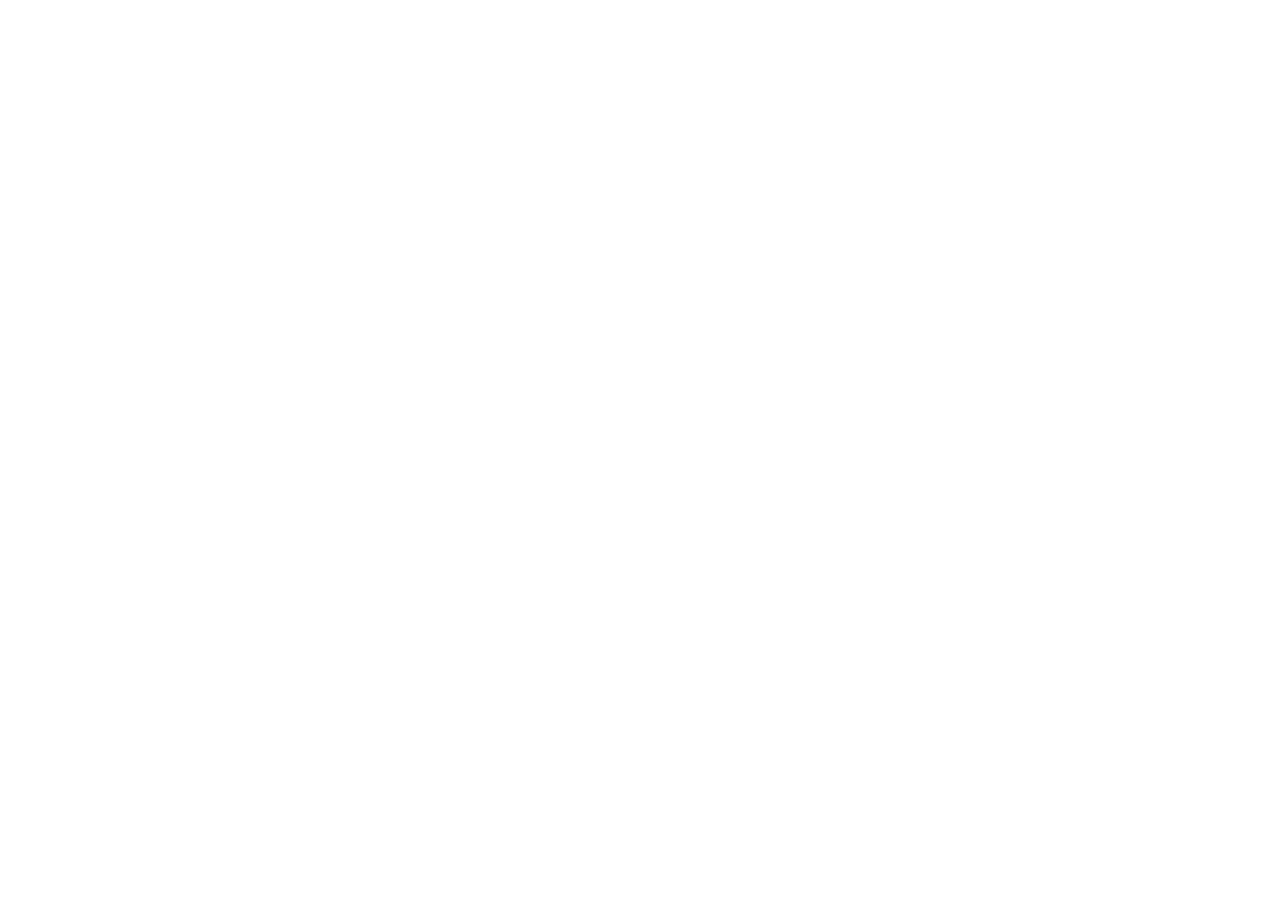
==== index.html @ 16654eaf "Initial commit" ====
<!DOCTYPE html>
<html lang="cs">
<head>
    <meta charset="UTF-8">
    <meta http-equiv="X-UA-Compatible" content="IE=edge">
    <meta name="viewport" content="width=device-width, initial-scale=1.0">
    <title>Úvodní stránka</title>
</head>
<body>
    
</body>
</html>
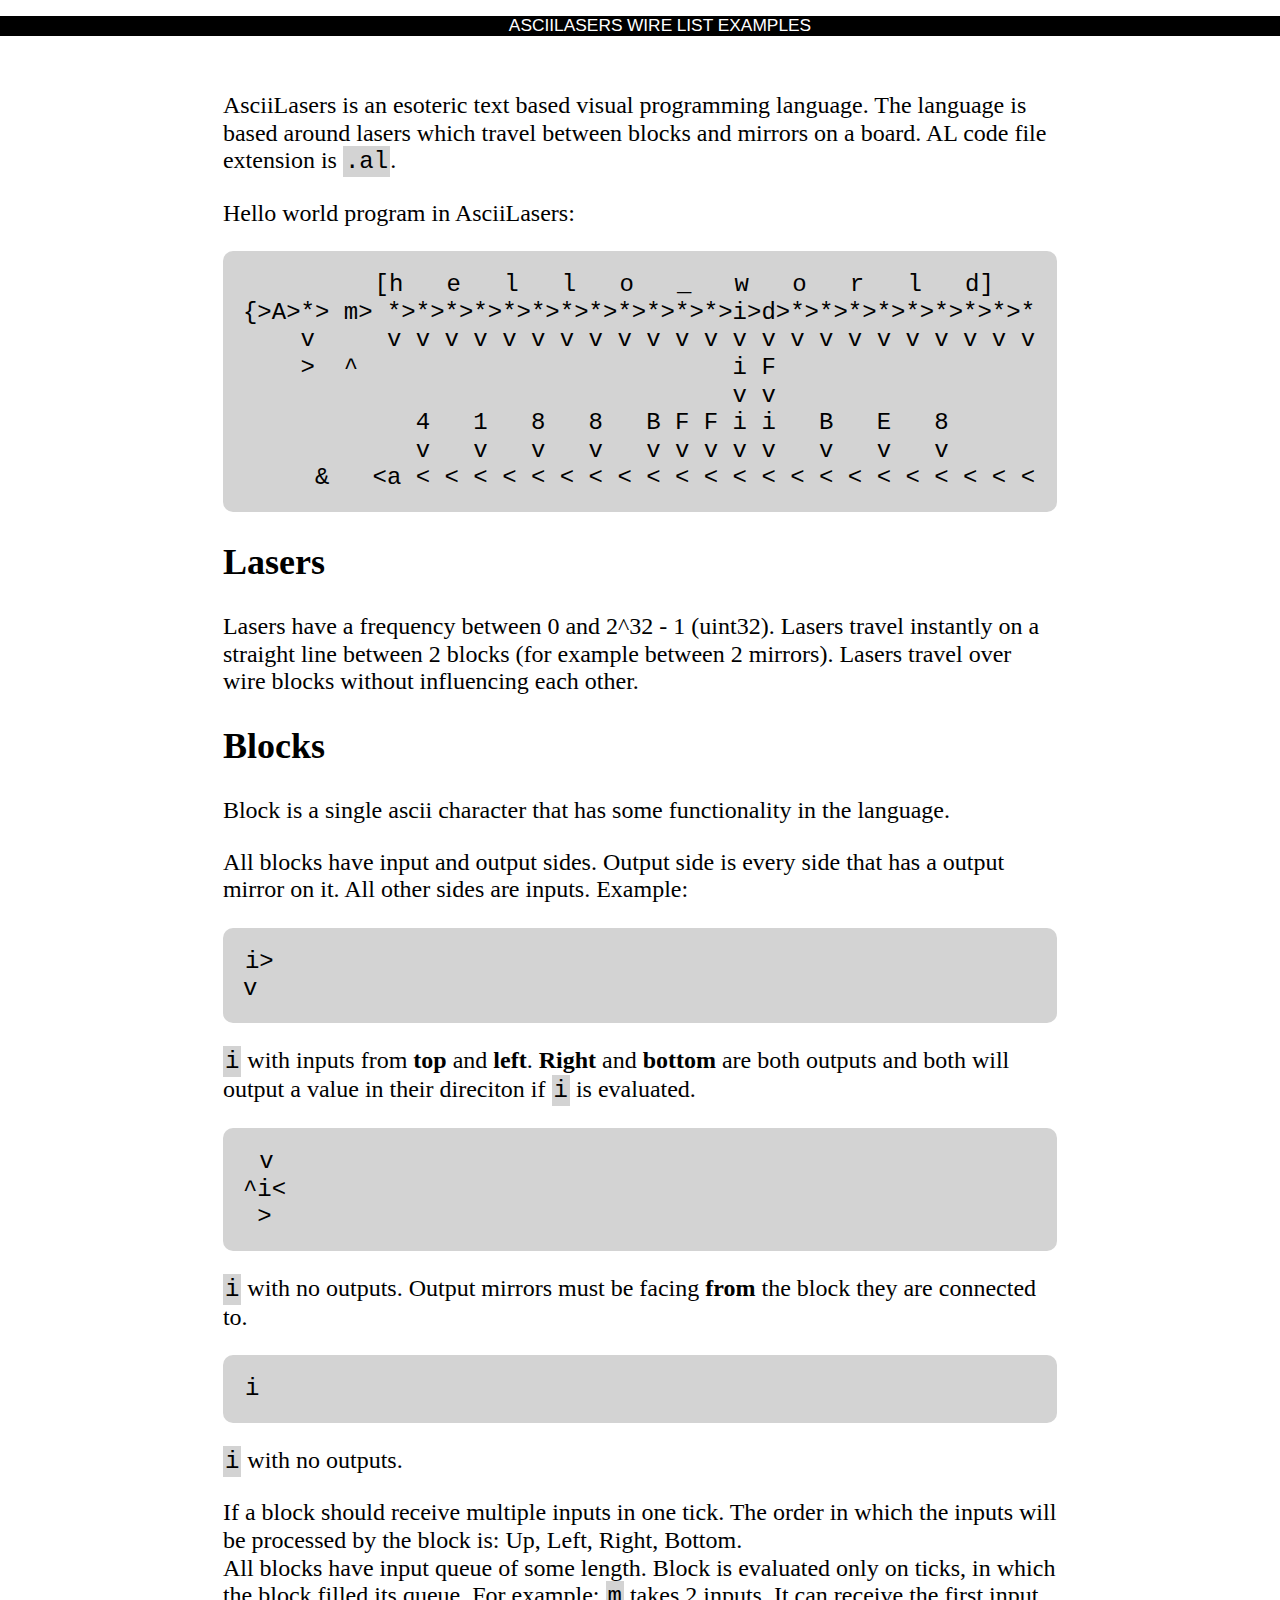
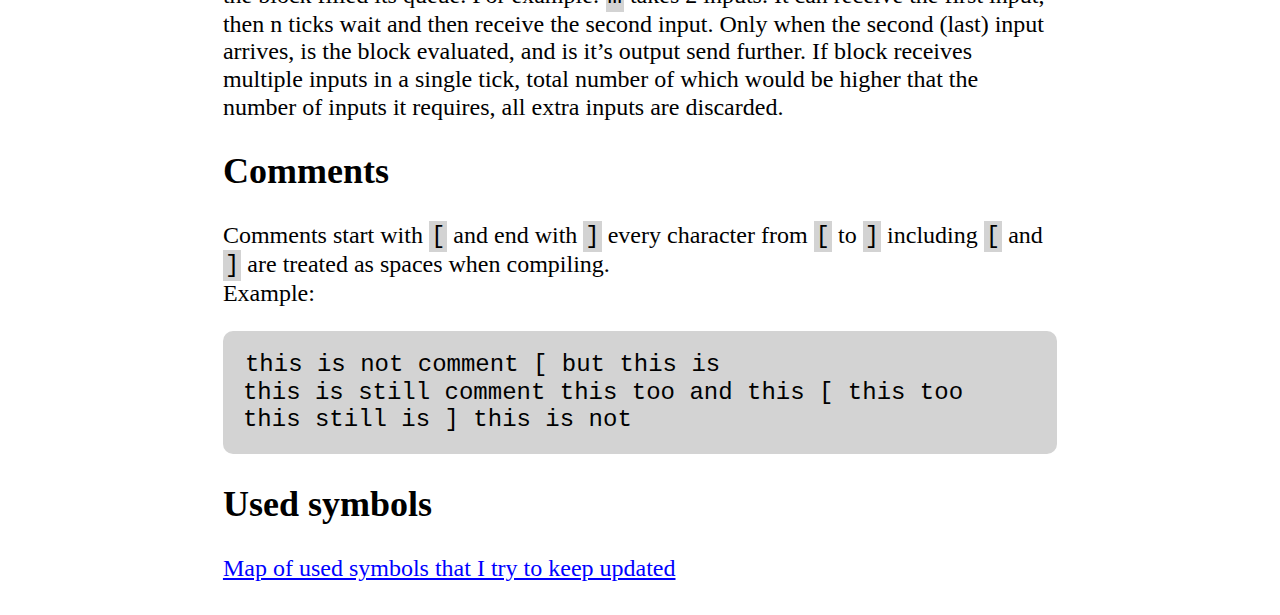
==== commit 3126ab21: "content styling" ====
--- a/index.html
+++ b/index.html
@@ -1,12 +1,87 @@
 <!DOCTYPE html>
-<html lang="cs">
+<html lang="en">
 <head>
-    <meta charset="UTF-8">
-    <meta http-equiv="X-UA-Compatible" content="IE=edge">
-    <meta name="viewport" content="width=device-width, initial-scale=1.0">
-    <title>Úvodní stránka</title>
+	<meta charset="UTF-8">
+	<title>index</title>
+	<link rel="stylesheet" href="style.css">
+	<link rel="stylesheet" href="normalize.css">
 </head>
 <body>
-    
+	<header>
+		<nav>
+			<ul>
+				<li class="homepage"><a href="index.html">ASCIILASERS</a></li>
+				<li><a href="wire.html">WIRE</a></li>
+				<li><a href="list.html">LIST</a></li>
+				<li><a href="examples.html">EXAMPLES</a></li>
+			</ul>
+		</nav>
+	</header>
+	<div class="content">
+		</div>
+<!--<div class="main-header">
+  <h1 class="main-header">{>ASCIILASERS>}</h1>
+</div>-->
+<div class="content">
+
+<p>AsciiLasers is an esoteric text based visual programming language.
+The language is based around lasers which travel between blocks and
+mirrors on a board. AL code file extension is <code>.al</code>.</p>
+<p>Hello world program in AsciiLasers:</p>
+<pre><code>         [h   e   l   l   o   _   w   o   r   l   d]
+{&gt;A&gt;*&gt; m&gt; *&gt;*&gt;*&gt;*&gt;*&gt;*&gt;*&gt;*&gt;*&gt;*&gt;*&gt;*&gt;i&gt;d&gt;*&gt;*&gt;*&gt;*&gt;*&gt;*&gt;*&gt;*&gt;*
+    v     v v v v v v v v v v v v v v v v v v v v v v v
+    &gt;  ^                          i F
+                                  v v
+            4   1   8   8   B F F i i   B   E   8
+            v   v   v   v   v v v v v   v   v   v
+     &amp;   &lt;a &lt; &lt; &lt; &lt; &lt; &lt; &lt; &lt; &lt; &lt; &lt; &lt; &lt; &lt; &lt; &lt; &lt; &lt; &lt; &lt; &lt; &lt;</code></pre>
+<h2 id="lasers">Lasers</h2>
+<p>Lasers have a frequency between 0 and 2^32 - 1 (uint32). Lasers
+travel instantly on a straight line between 2 blocks (for example
+between 2 mirrors). Lasers travel over wire blocks without influencing
+each other.</p>
+<h2 id="blocks">Blocks</h2>
+<p>Block is a single ascii character that has some functionality in the
+language.</p>
+<p>All blocks have input and output sides. Output side is every side
+that has a output mirror on it. All other sides are inputs. Example:</p>
+<pre><code>i&gt;
+v</code></pre>
+<p><code>i</code> with inputs from <strong>top</strong> and
+<strong>left</strong>. <strong>Right</strong> and
+<strong>bottom</strong> are both outputs and both will output a value in
+their direciton if <code>i</code> is evaluated.</p>
+<pre><code> v
+^i&lt;
+ &gt;</code></pre>
+<p><code>i</code> with no outputs. Output mirrors must be facing
+<strong>from</strong> the block they are connected to.</p>
+<pre><code>i</code></pre>
+<p><code>i</code> with no outputs.</p>
+<p>If a block should receive multiple inputs in one tick. The order in
+which the inputs will be processed by the block is: Up, Left, Right,
+Bottom.<br />
+All blocks have input queue of some length. Block is evaluated only on
+ticks, in which the block filled its queue. For example: <code>m</code>
+takes 2 inputs. It can receive the first input, then n ticks wait and
+then receive the second input. Only when the second (last) input
+arrives, is the block evaluated, and is it’s output send further. If
+block receives multiple inputs in a single tick, total number of which
+would be higher that the number of inputs it requires, all extra inputs
+are discarded.</p>
+<h2 id="comments">Comments</h2>
+<p>Comments start with <code>[</code> and end with <code>]</code> every
+character from <code>[</code> to <code>]</code> including <code>[</code>
+and <code>]</code> are treated as spaces when compiling.<br />
+Example:</p>
+<pre><code>this is not comment [ but this is
+this is still comment this too and this [ this too
+this still is ] this is not</code></pre>
+<h2 id="used-symbols">Used symbols</h2>
+<p><a href="used.html">Map of used symbols that I try to keep
+updated</a></p>
+	</div>
 </body>
-</html>+</html>
+
--- a/style.css
+++ b/style.css
@@ -0,0 +1,150 @@
+
+:root {
+	--bg-color: white;
+	--fg-color: black;
+	--nav-bar-spacing: 16px;
+}
+
+body {
+	background-color: var(--bg-color);
+	color: var(--fg-color);
+	margin: 0;
+	padding: 0;
+}
+
+a {
+	color: blue;
+}
+
+div.main-header {
+	height: 100vh;
+	text-align: center;
+	font-size: 6em;
+	color: var(--bg-color);
+	background-color: var(--fg-color);
+}
+
+h1.main-header {
+	padding-top: 35vh;
+}
+
+header {
+	width: 100vw;
+	margin: 0;
+	padding: 0;
+	background-color: var(--fg-color);
+	color: var(--bg-color);
+	font-family: sans-serif;
+	text-align: center
+}
+
+header ul {
+	list-style-type: none;
+}
+
+header li {
+	display: inline;
+}
+
+header a {
+	color: var(--bg-color);
+	text-decoration: none;
+	font-size: 13pt;
+}
+
+.content {
+	margin: 16px auto;
+	display: table;
+	font-size: 150%;
+	max-width: 50%;
+}
+
+pre {
+	padding: 20px;
+	background-color: lightgrey;
+	border-radius: 10px;
+}
+
+code {
+	padding: 2px;
+	background-color: lightgrey;
+}
+
+table {
+	border-collapse: collapse;
+}
+
+table, th, td {
+	border: 1px solid;
+	padding: 10px;
+}
+
+/*body {
+	background-color: var(--bg-color);
+	color: var(--fg-color);
+	font-family: sans-serif;
+	margin: 0;
+}
+
+p {
+	font-family: serif;
+}
+
+header {
+	background-color: var(--fg-color);
+	color: var(--bg-color);
+}
+
+nav ul {
+	list-style-type: none;
+}
+
+nav ul li {
+	display: inline;
+	float: right;
+	font-size: 150%;
+}
+
+nav ul li.homepage {
+	float: left;
+}
+
+nav ul li a {
+	display: block;
+	padding-left: var(--nav-bar-spacing);
+	padding-right: var(--nav-bar-spacing);
+	text-decoration: none;
+	color: var(--bg-color);
+}
+
+nav ul li a:hover {
+	color: var(--fg-color);
+	background-color: var(--bg-color);
+	transition: 200ms linear;
+}
+
+div.main-header {
+	min-height: 100vh;
+	min-width: 100vw;
+	text-align: center;
+	background-color: var(--fg-color);
+	color: var(--bg-color)
+}
+
+h1.main-header {
+	font-size: 600%;
+	padding-top: 30vh;
+}
+
+a.arrow {
+	text-decoration: none;
+}
+
+article {
+	max-width: 80ch;
+	font-size: 200%;
+}
+
+@media (max-width: 1090px) {
+	
+}*/
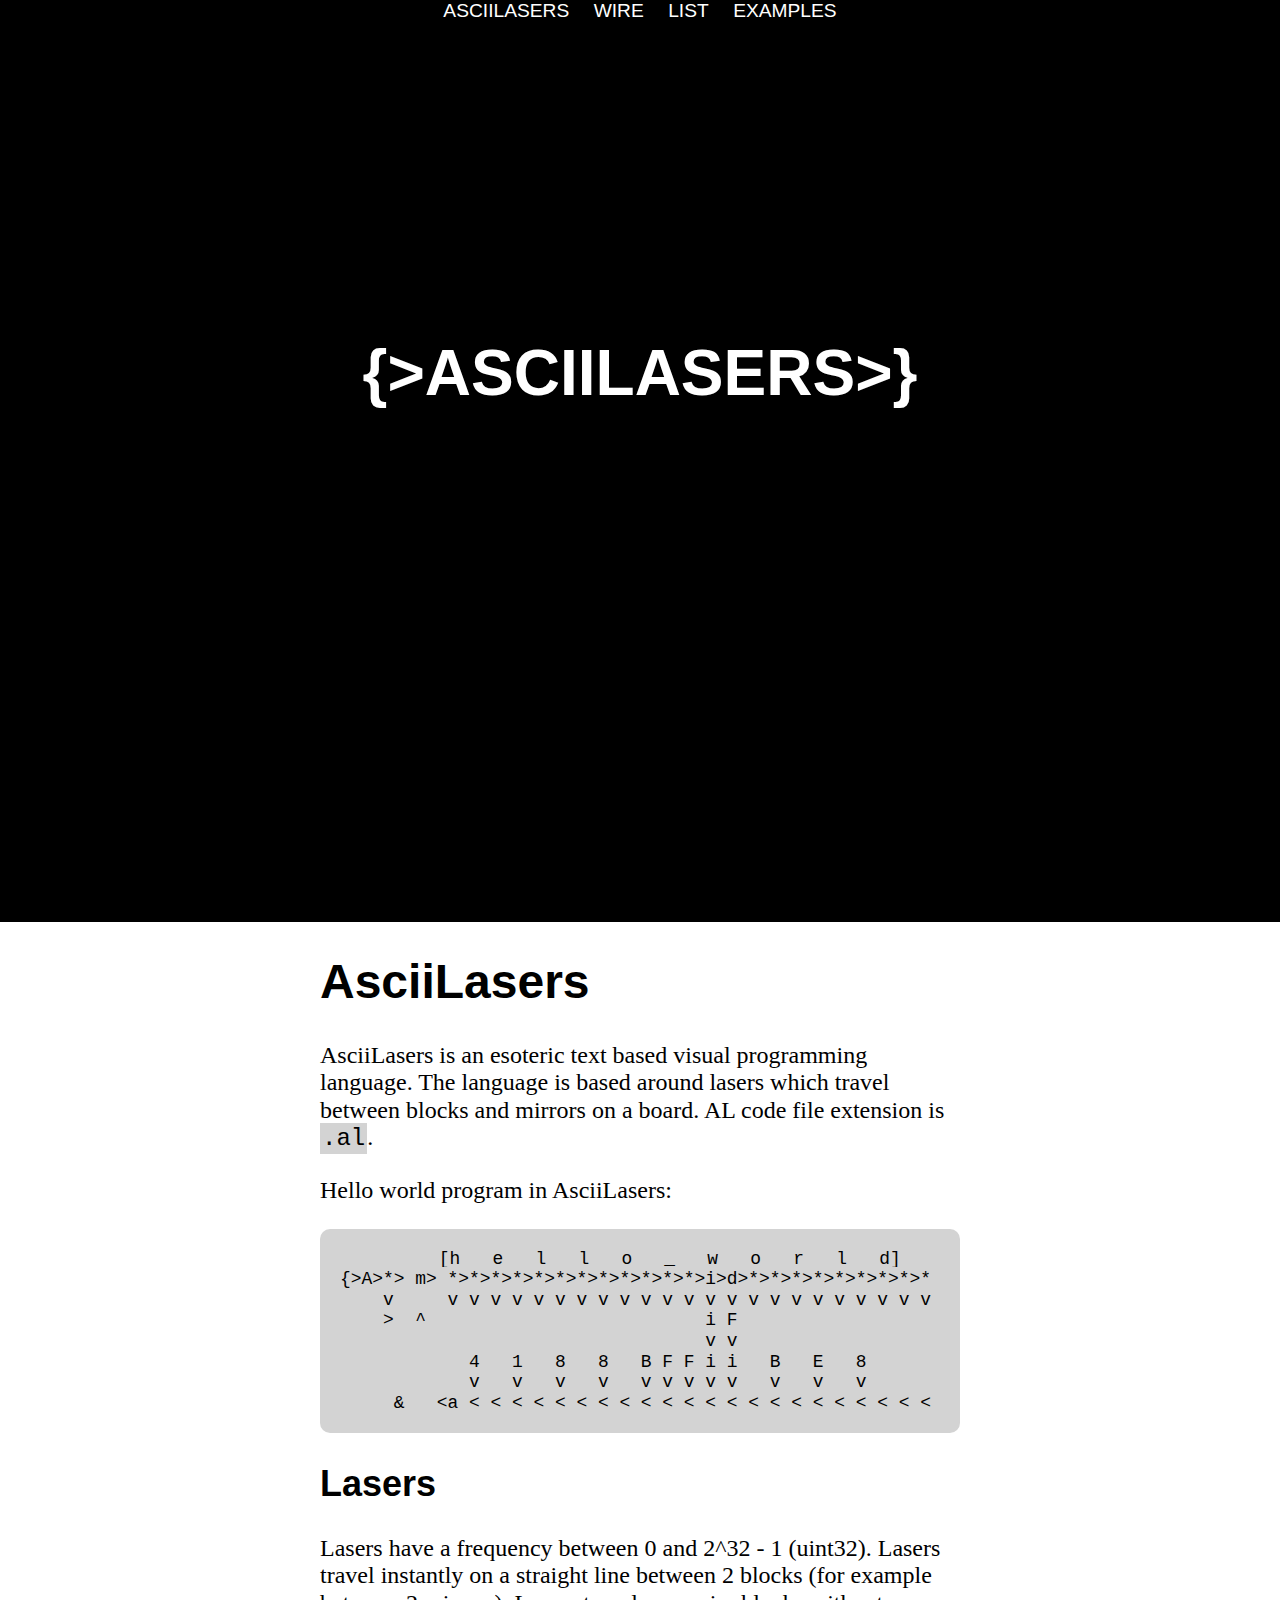
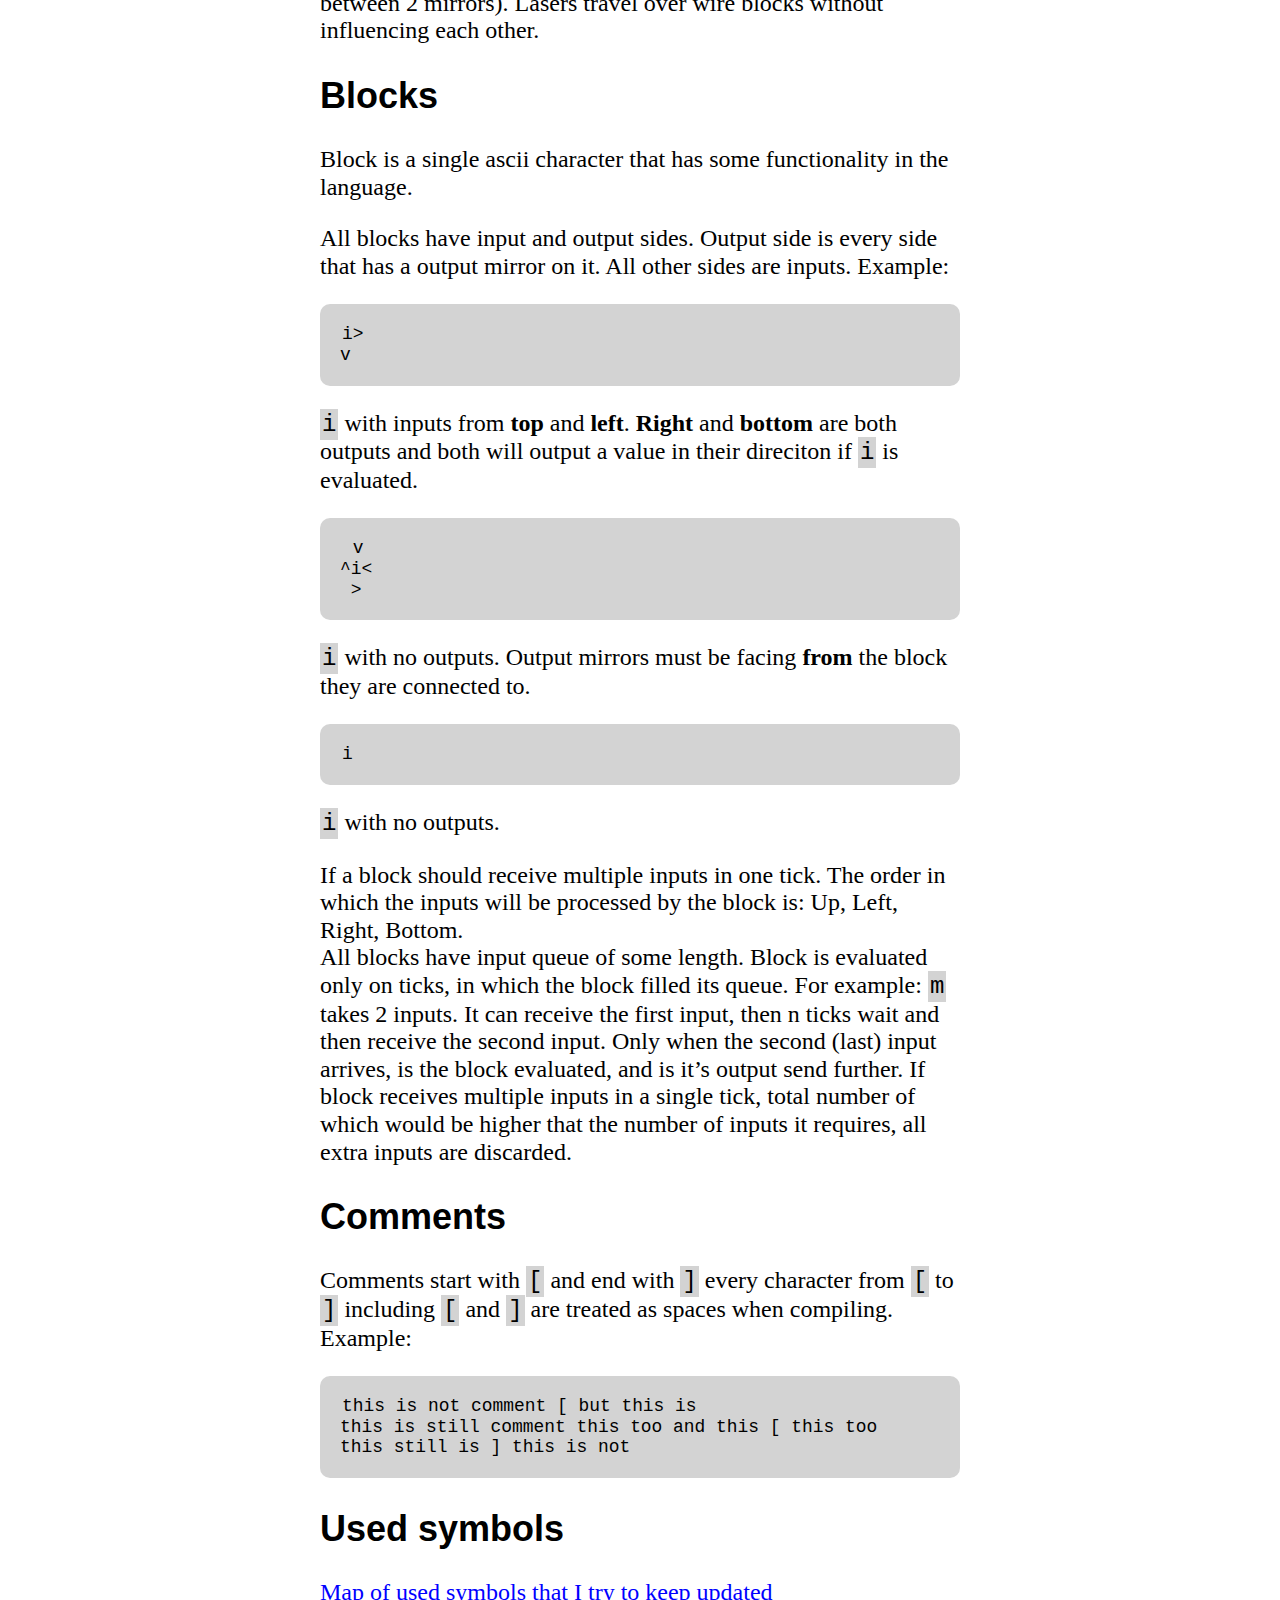
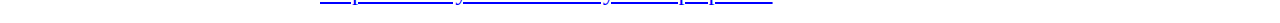
==== commit 5c1c7011: "add useless and harmful header" ====
--- a/index.html
+++ b/index.html
@@ -3,8 +3,8 @@
 <head>
 	<meta charset="UTF-8">
 	<title>index</title>
+	<link rel="stylesheet" href="normalize.css">
 	<link rel="stylesheet" href="style.css">
-	<link rel="stylesheet" href="normalize.css">
 </head>
 <body>
 	<header>
@@ -17,13 +17,16 @@
 			</ul>
 		</nav>
 	</header>
-	<div class="content">
+	<div class="content" id="content">
 		</div>
-<!--<div class="main-header">
-  <h1 class="main-header">{>ASCIILASERS>}</h1>
-</div>-->
-<div class="content">
+<div class="main-header">
+<h1 class="main-header">
+{&gt;ASCIILASERS&gt;}
+</h1>
+</div>
+<div class="content" id="content">
 
+<h1 id="asciilasers">AsciiLasers</h1>
 <p>AsciiLasers is an esoteric text based visual programming language.
 The language is based around lasers which travel between blocks and
 mirrors on a board. AL code file extension is <code>.al</code>.</p>
--- a/style.css
+++ b/style.css
@@ -19,13 +19,14 @@
 div.main-header {
 	height: 100vh;
 	text-align: center;
-	font-size: 6em;
 	color: var(--bg-color);
 	background-color: var(--fg-color);
 }
 
 h1.main-header {
+	margin: 0;
 	padding-top: 35vh;
+	font-size: 400%;
 }
 
 header {
@@ -39,30 +40,45 @@
 }
 
 header ul {
+	padding: 0;
+	margin: 0;
 	list-style-type: none;
 }
 
 header li {
+	padding: 10px;
 	display: inline;
 }
 
 header a {
 	color: var(--bg-color);
 	text-decoration: none;
-	font-size: 13pt;
+	font-size: 120%;
+	transition-duration: 200ms;
+}
+
+header a:hover {
+	color: lightgray;
 }
 
 .content {
-	margin: 16px auto;
-	display: table;
+	margin: 5% auto;
+	margin-top: 0;
+	margin-bottom: 0;
 	font-size: 150%;
 	max-width: 50%;
+}
+
+@media (max-width: 1090px) {
+	margin: 0;
+	max-width: 90%;
 }
 
 pre {
 	padding: 20px;
 	background-color: lightgrey;
 	border-radius: 10px;
+	font-size: 1.4vw;
 }
 
 code {
@@ -77,6 +93,10 @@
 table, th, td {
 	border: 1px solid;
 	padding: 10px;
+}
+
+h1, h2, h3, h4, h5, h6 {
+	font-family: sans-serif;
 }
 
 /*body {
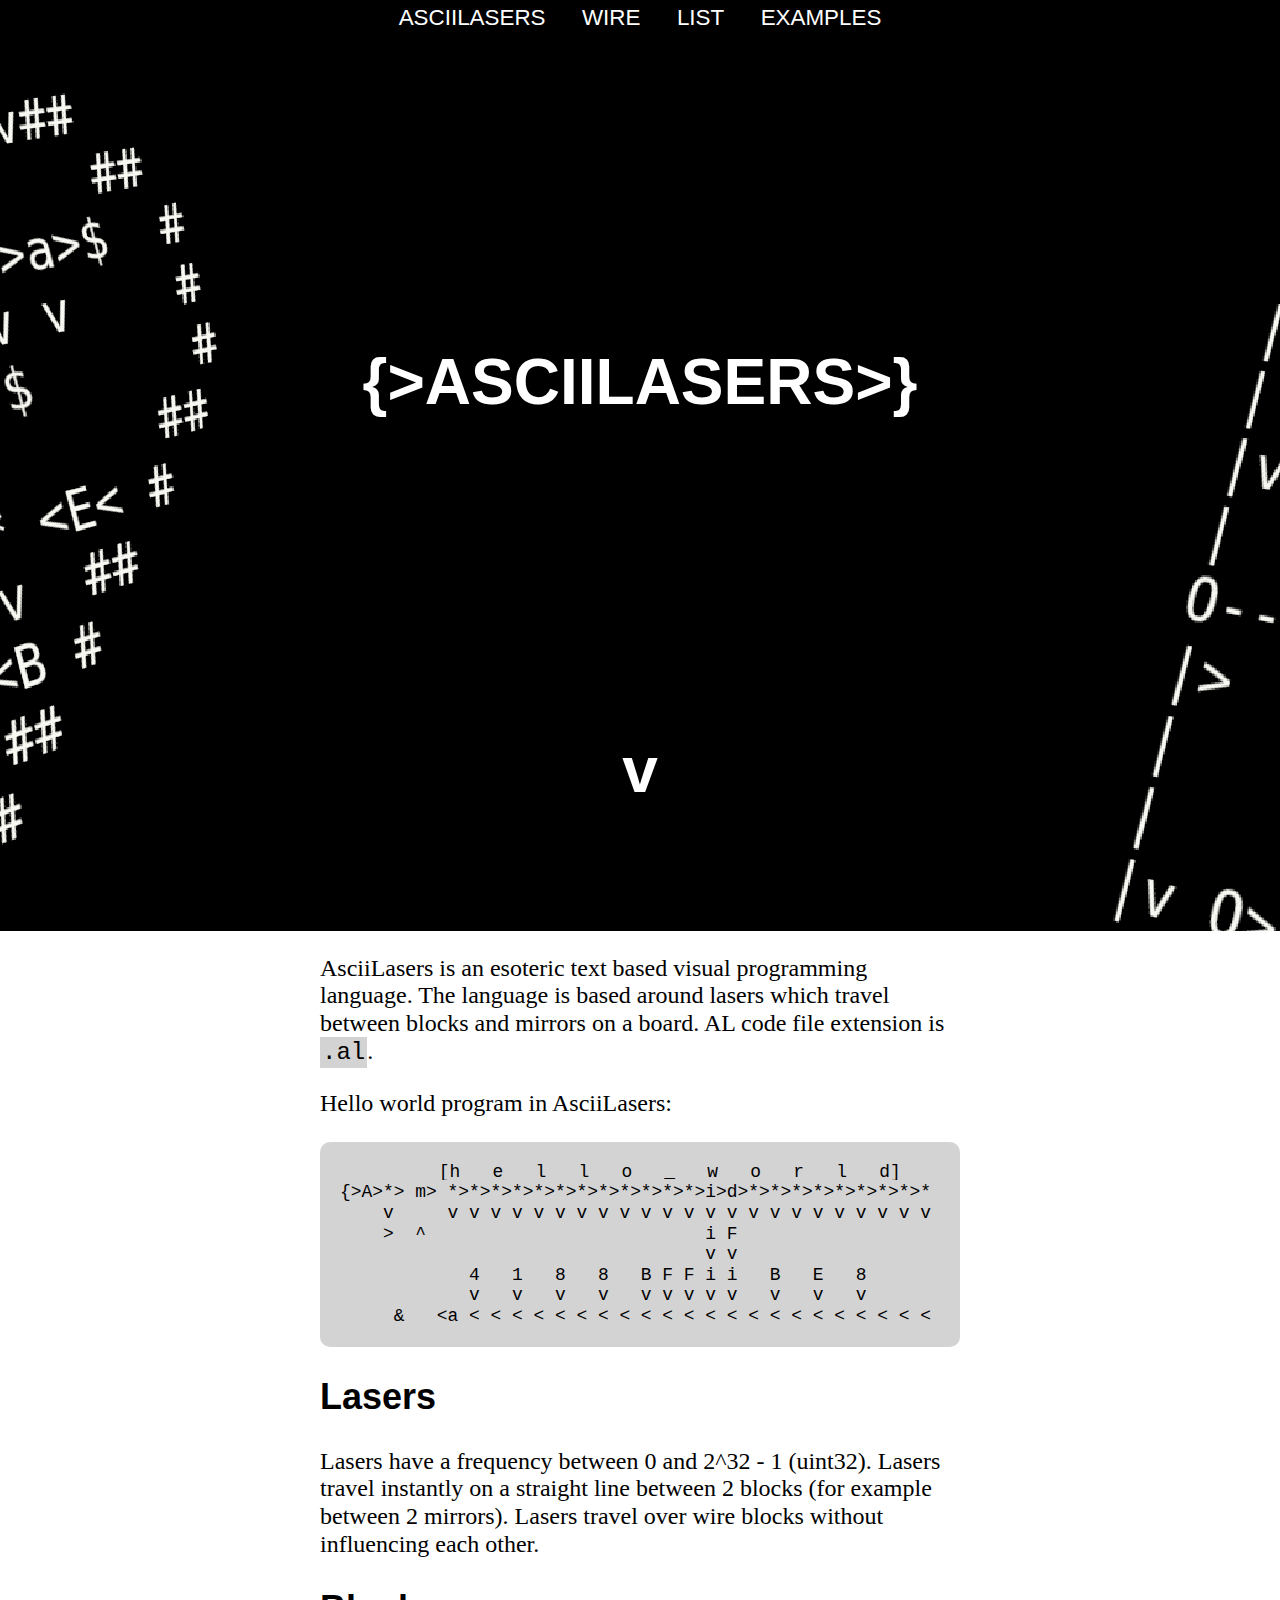
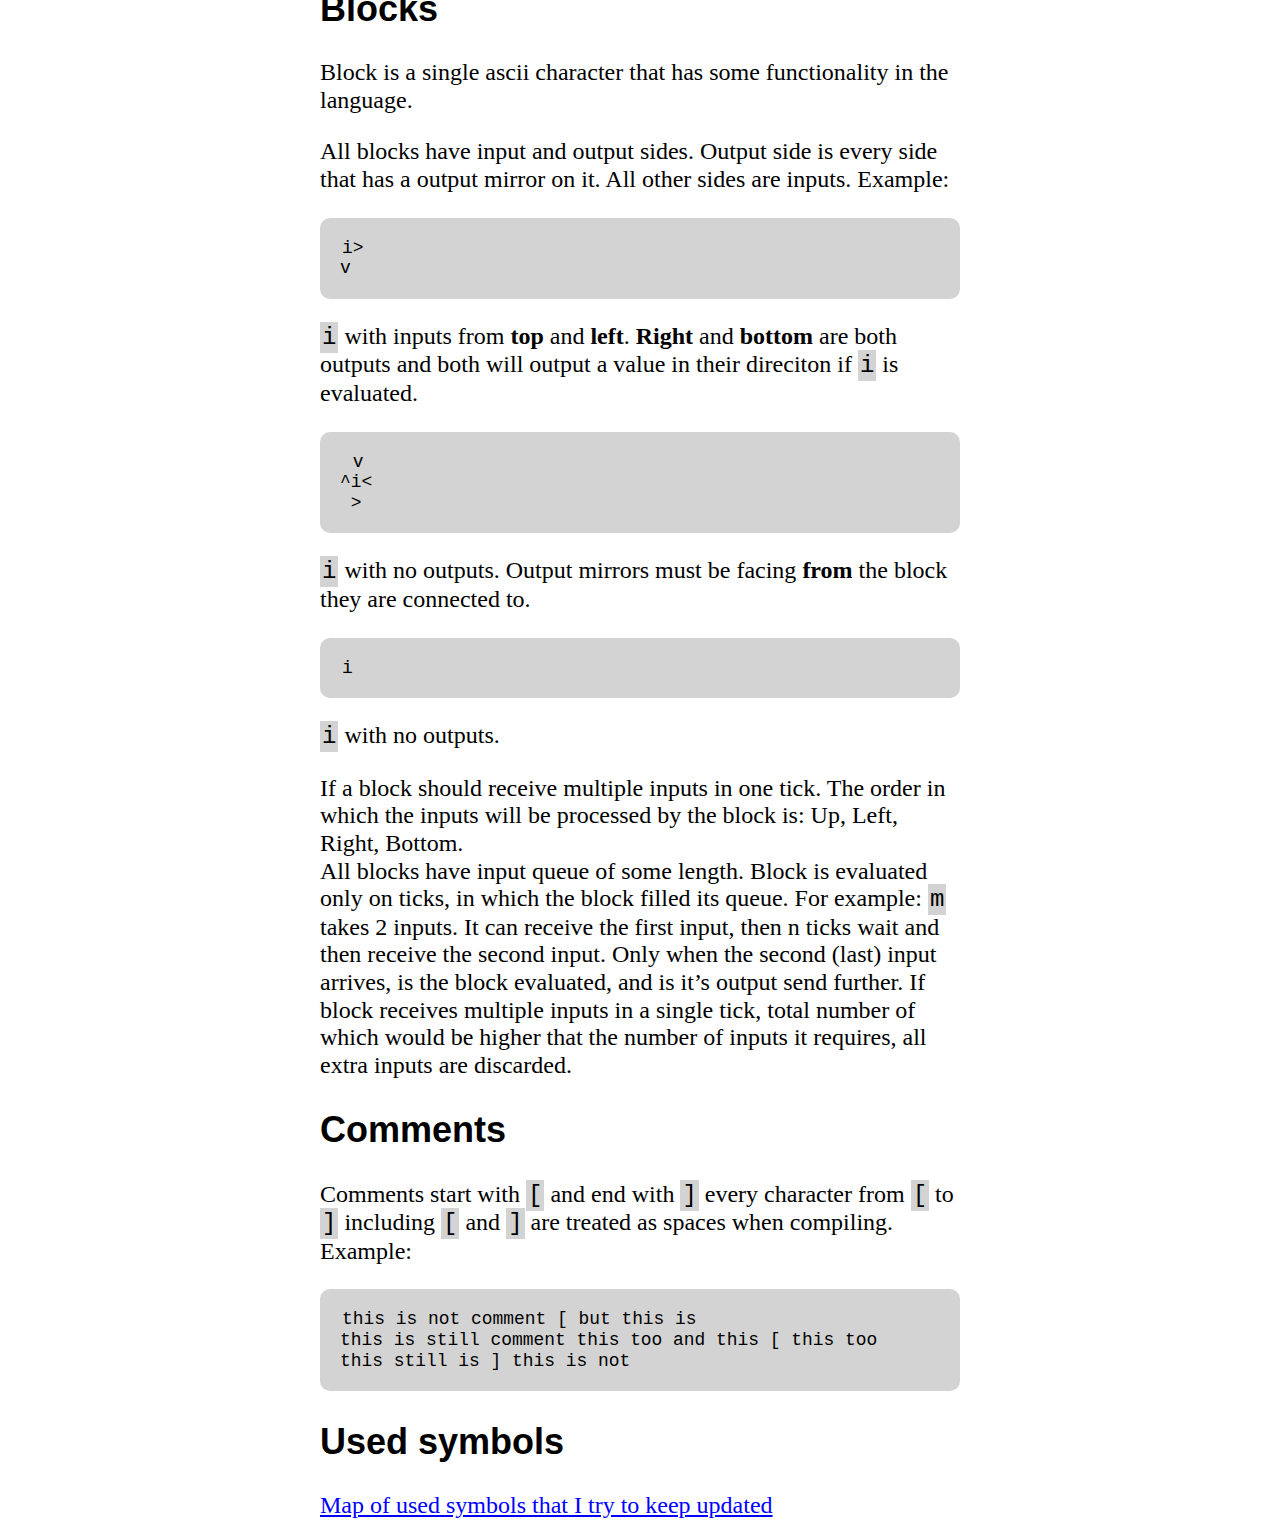
==== commit a513cf6d: "responsivness, header image and header arrow" ====
--- a/index.html
+++ b/index.html
@@ -23,10 +23,13 @@
 <h1 class="main-header">
 {&gt;ASCIILASERS&gt;}
 </h1>
+<h1 class="main-header">
+<a class="arrow" href="#content-start">v</a>
+</h1>
 </div>
 <div class="content" id="content">
 
-<h1 id="asciilasers">AsciiLasers</h1>
+<p><span id="content-start" /></p>
 <p>AsciiLasers is an esoteric text based visual programming language.
 The language is based around lasers which travel between blocks and
 mirrors on a board. AL code file extension is <code>.al</code>.</p>
--- a/style.css
+++ b/style.css
@@ -21,6 +21,8 @@
 	text-align: center;
 	color: var(--bg-color);
 	background-color: var(--fg-color);
+	background-image: url("images/banner.png");
+	background-position: center;
 }
 
 h1.main-header {
@@ -29,10 +31,16 @@
 	font-size: 400%;
 }
 
+a.arrow {
+	text-decoration: none;
+	color: var(--bg-color);
+}
+
 header {
 	width: 100vw;
 	margin: 0;
 	padding: 0;
+	padding-top: 5px;
 	background-color: var(--fg-color);
 	color: var(--bg-color);
 	font-family: sans-serif;
@@ -46,14 +54,14 @@
 }
 
 header li {
-	padding: 10px;
+	padding: 16px;
 	display: inline;
 }
 
 header a {
 	color: var(--bg-color);
 	text-decoration: none;
-	font-size: 120%;
+	font-size: 140%;
 	transition-duration: 200ms;
 }
 
@@ -70,8 +78,15 @@
 }
 
 @media (max-width: 1090px) {
-	margin: 0;
-	max-width: 90%;
+	header a {
+		font-size: 300%;
+	}
+
+	.content {
+		padding-left: 10px;
+		margin: 0;
+		max-width: 90%;
+	}
 }
 
 pre {
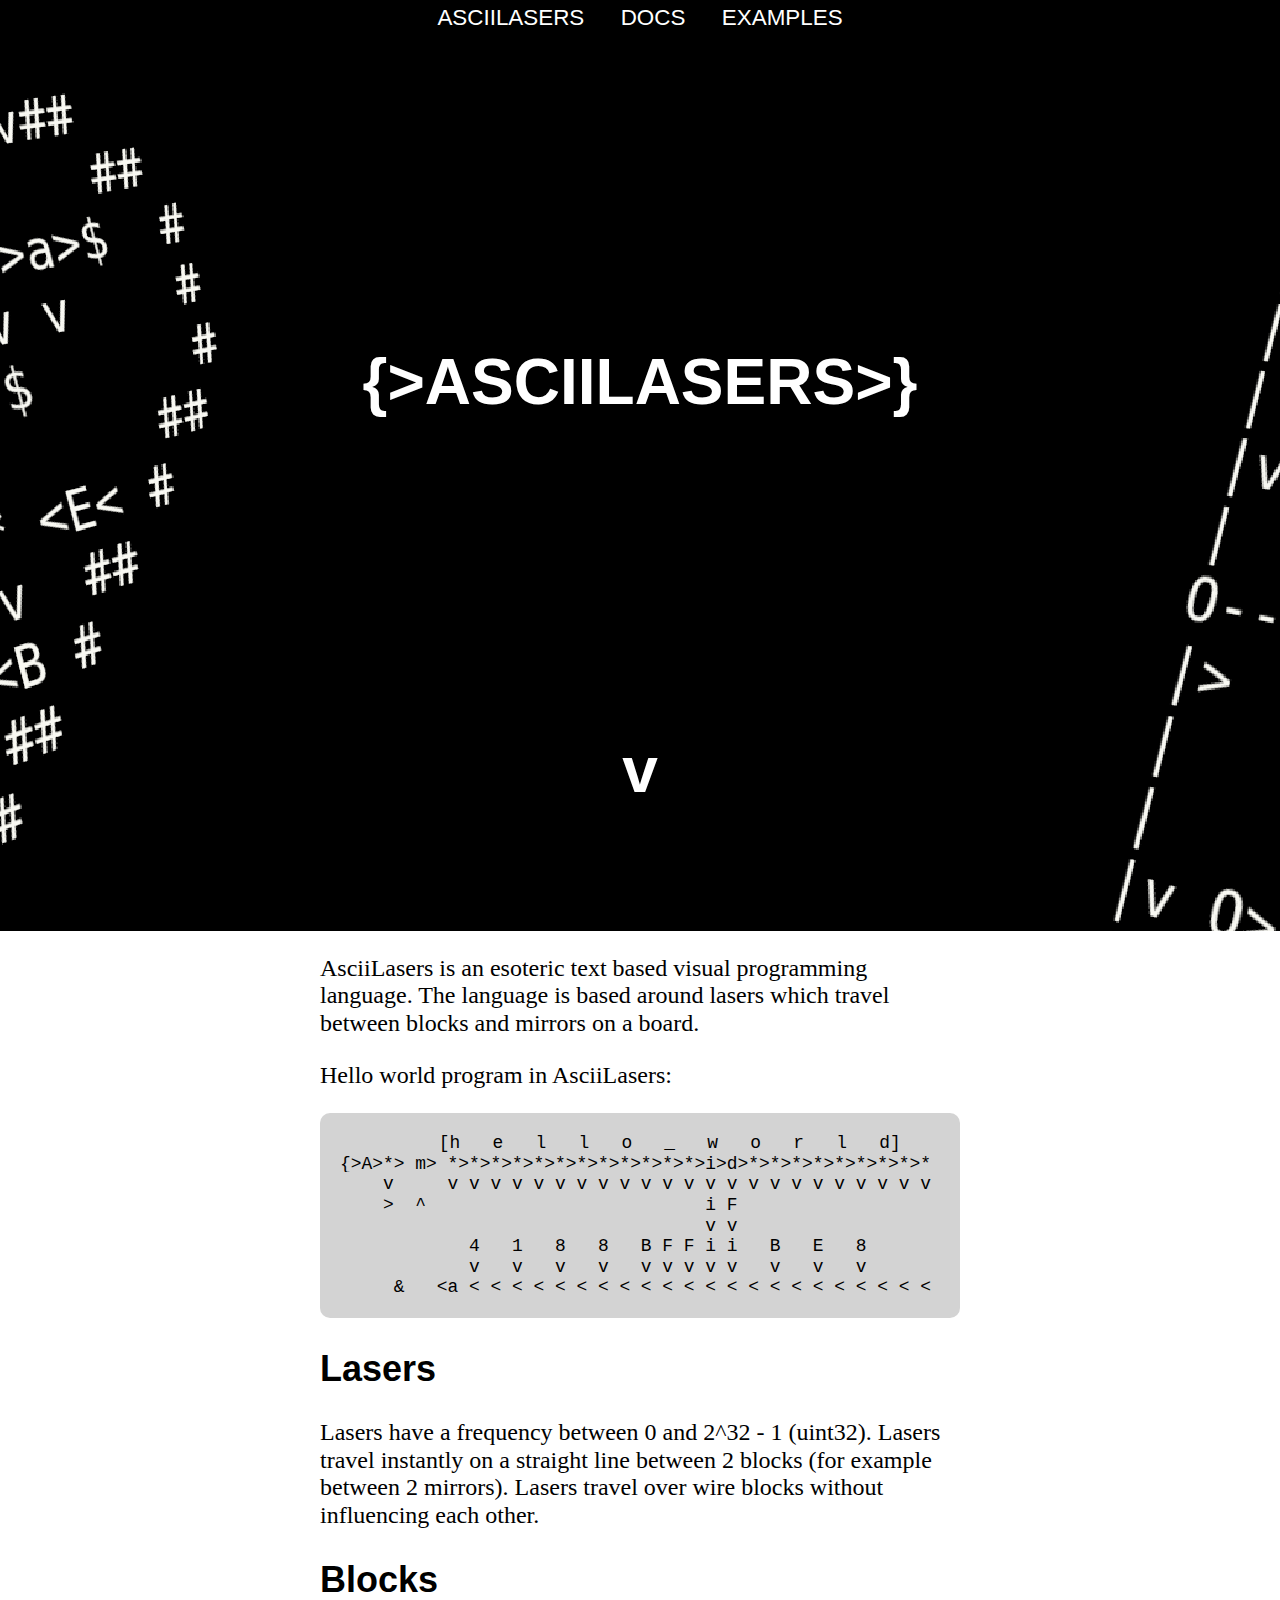
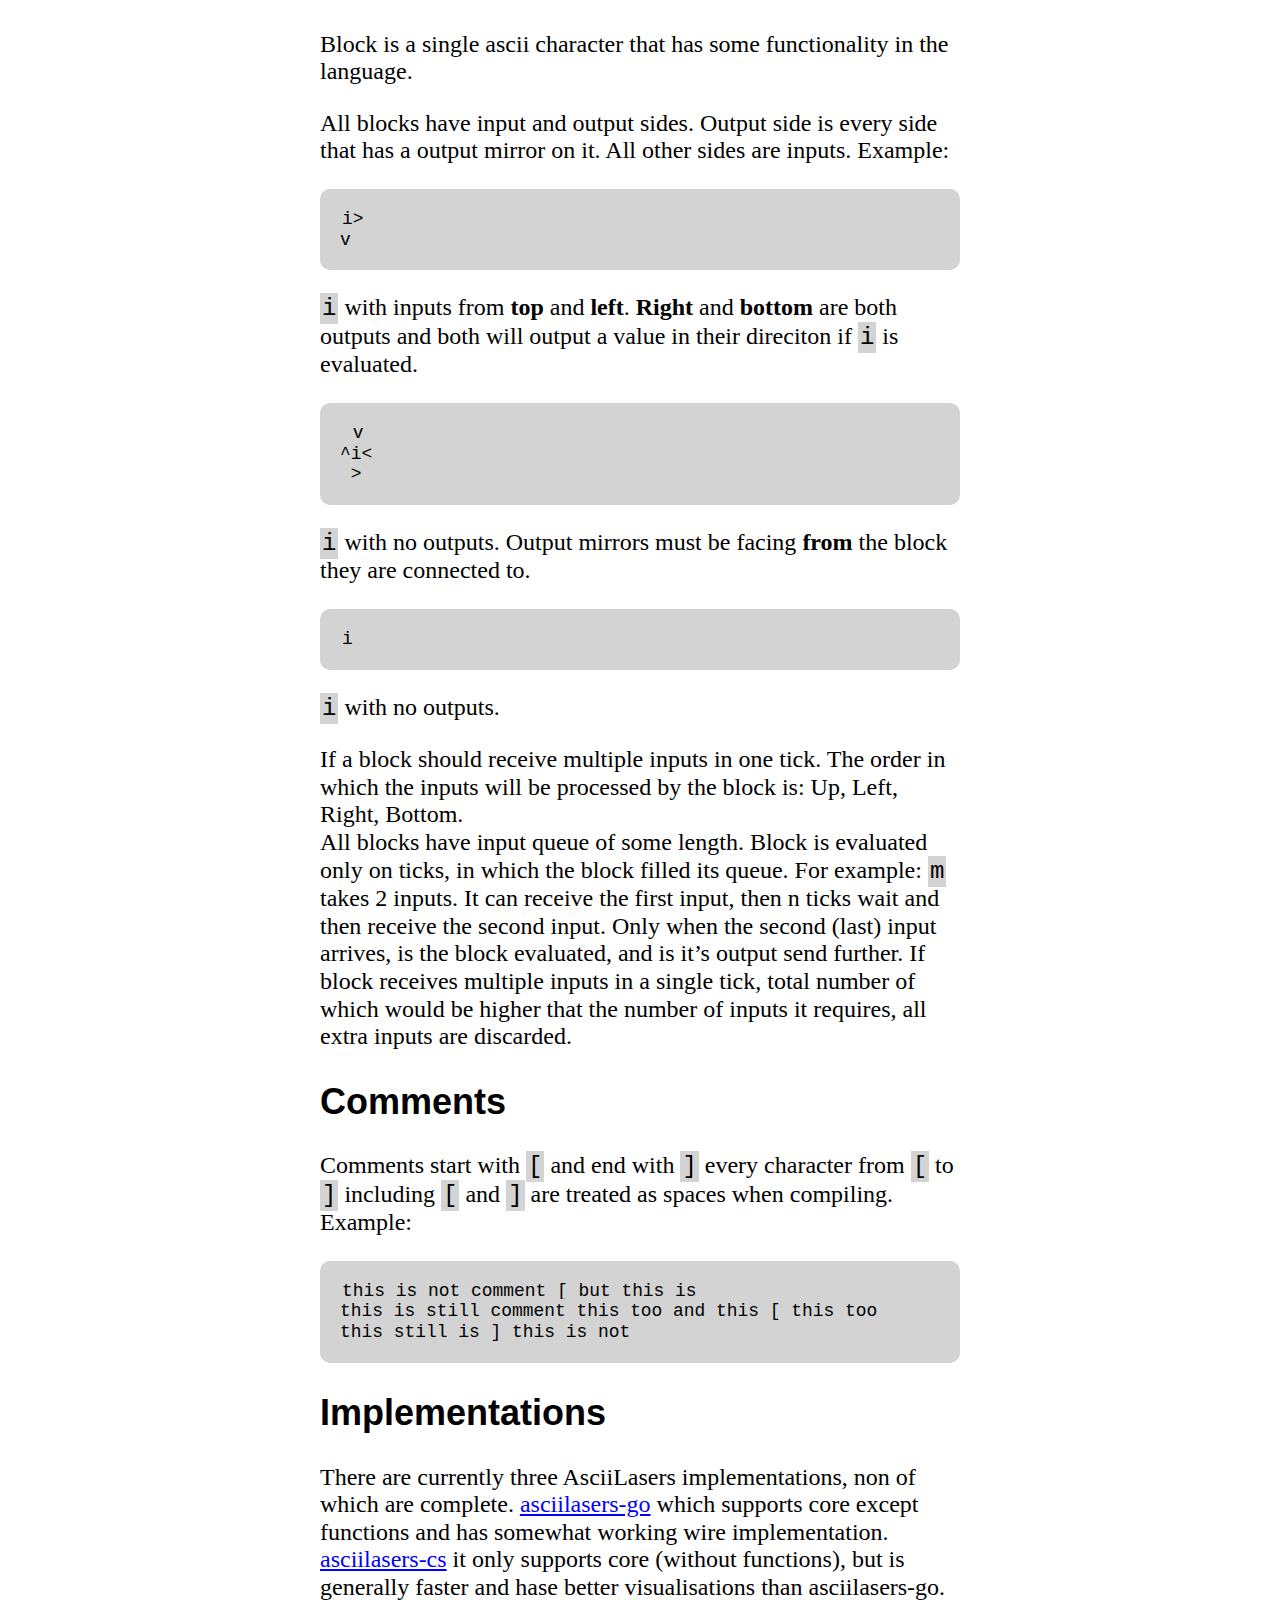
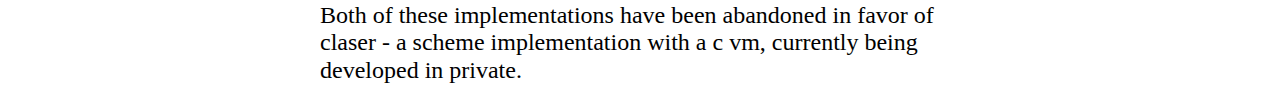
==== commit dbf9b7ac: "edit content" ====
--- a/index.html
+++ b/index.html
@@ -11,8 +11,7 @@
 		<nav>
 			<ul>
 				<li class="homepage"><a href="index.html">ASCIILASERS</a></li>
-				<li><a href="wire.html">WIRE</a></li>
-				<li><a href="list.html">LIST</a></li>
+				<li><a href="docs.html">DOCS</a></li>
 				<li><a href="examples.html">EXAMPLES</a></li>
 			</ul>
 		</nav>
@@ -32,7 +31,7 @@
 <p><span id="content-start" /></p>
 <p>AsciiLasers is an esoteric text based visual programming language.
 The language is based around lasers which travel between blocks and
-mirrors on a board. AL code file extension is <code>.al</code>.</p>
+mirrors on a board.</p>
 <p>Hello world program in AsciiLasers:</p>
 <pre><code>         [h   e   l   l   o   _   w   o   r   l   d]
 {&gt;A&gt;*&gt; m&gt; *&gt;*&gt;*&gt;*&gt;*&gt;*&gt;*&gt;*&gt;*&gt;*&gt;*&gt;*&gt;i&gt;d&gt;*&gt;*&gt;*&gt;*&gt;*&gt;*&gt;*&gt;*&gt;*
@@ -84,9 +83,17 @@
 <pre><code>this is not comment [ but this is
 this is still comment this too and this [ this too
 this still is ] this is not</code></pre>
-<h2 id="used-symbols">Used symbols</h2>
-<p><a href="used.html">Map of used symbols that I try to keep
-updated</a></p>
+<h2 id="implementations">Implementations</h2>
+<p>There are currently three AsciiLasers implementations, non of which
+are complete. <a
+href="https://github.com/marekmaskarinec/asciilasers-go">asciilasers-go</a>
+which supports core except functions and has somewhat working wire
+implementation. <a
+href="https://github.com/asciilasers-cs/asciilasers-cs">asciilasers-cs</a>
+it only supports core (without functions), but is generally faster and
+hase better visualisations than asciilasers-go. Both of these
+implementations have been abandoned in favor of claser - a scheme
+implementation with a c vm, currently being developed in private.</p>
 	</div>
 </body>
 </html>
--- a/style.css
+++ b/style.css
@@ -78,6 +78,10 @@
 }
 
 @media (max-width: 1090px) {
+	div.main-header {
+		background-position: left;
+	}
+
 	header a {
 		font-size: 300%;
 	}
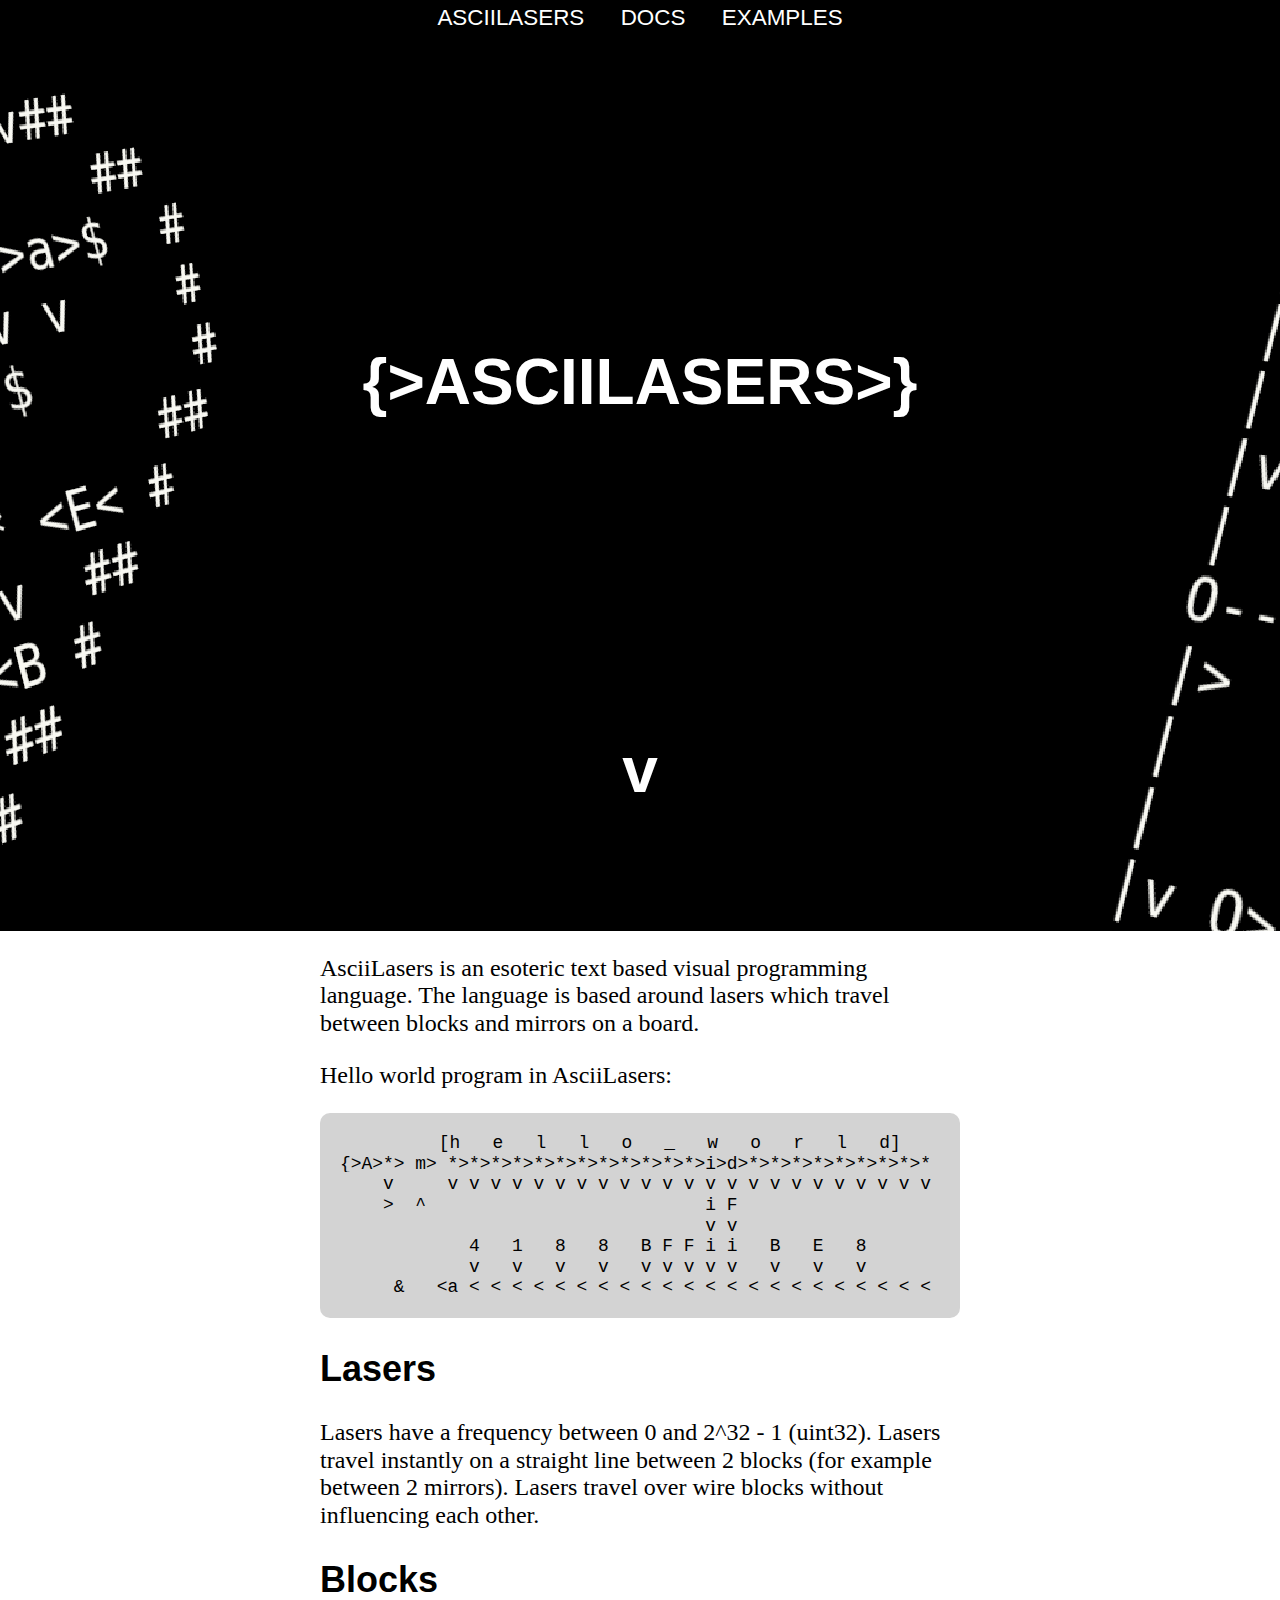
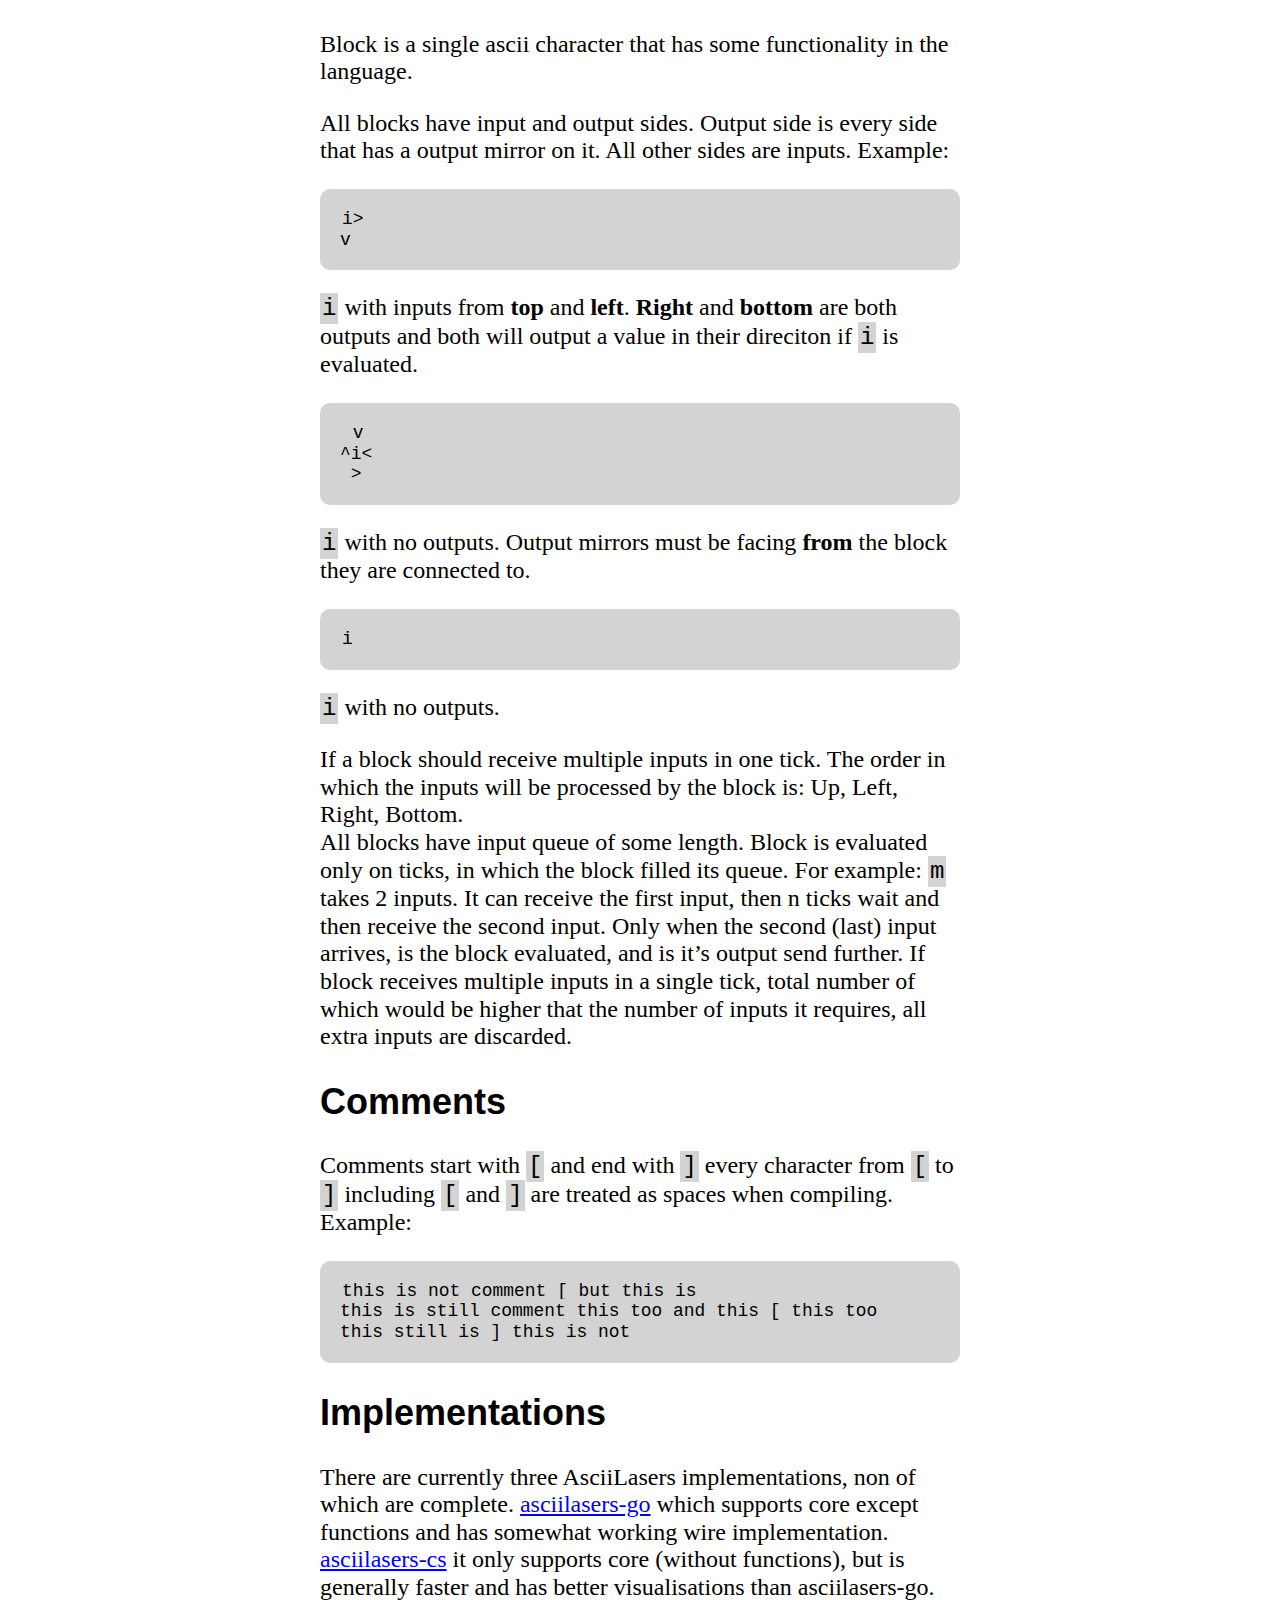
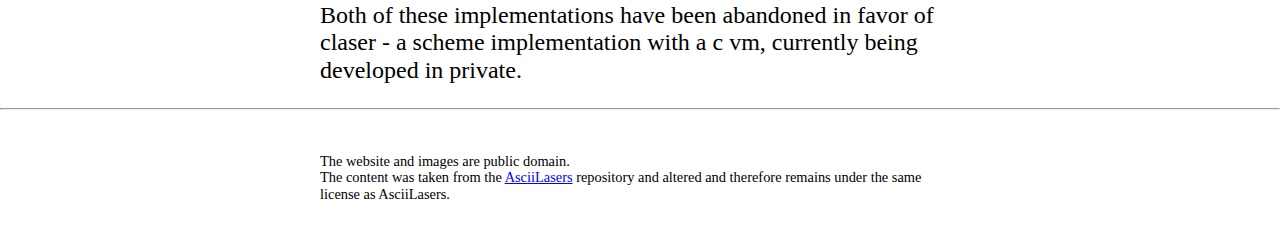
==== commit a321b129: "footer" ====
--- a/index.html
+++ b/index.html
@@ -91,10 +91,18 @@
 implementation. <a
 href="https://github.com/asciilasers-cs/asciilasers-cs">asciilasers-cs</a>
 it only supports core (without functions), but is generally faster and
-hase better visualisations than asciilasers-go. Both of these
+has better visualisations than asciilasers-go. Both of these
 implementations have been abandoned in favor of claser - a scheme
 implementation with a c vm, currently being developed in private.</p>
 	</div>
+	<hr>
+	<footer class="content">
+		<p>
+			The website and images are public domain.<br>
+			The content was taken from the <a href="https://github.com/prokoprandacek/AsciiLasers">AsciiLasers</a>
+			repository and altered and therefore remains under the same license as AsciiLasers.
+		</p>
+	</footer>
 </body>
 </html>
 
--- a/style.css
+++ b/style.css
@@ -118,72 +118,11 @@
 	font-family: sans-serif;
 }
 
-/*body {
-	background-color: var(--bg-color);
-	color: var(--fg-color);
-	font-family: sans-serif;
-	margin: 0;
+footer {
+	padding-top: 20px;
+	padding-bottom: 20px;
 }
 
-p {
-	font-family: serif;
+footer p {
+	font-size: 60%;
 }
-
-header {
-	background-color: var(--fg-color);
-	color: var(--bg-color);
-}
-
-nav ul {
-	list-style-type: none;
-}
-
-nav ul li {
-	display: inline;
-	float: right;
-	font-size: 150%;
-}
-
-nav ul li.homepage {
-	float: left;
-}
-
-nav ul li a {
-	display: block;
-	padding-left: var(--nav-bar-spacing);
-	padding-right: var(--nav-bar-spacing);
-	text-decoration: none;
-	color: var(--bg-color);
-}
-
-nav ul li a:hover {
-	color: var(--fg-color);
-	background-color: var(--bg-color);
-	transition: 200ms linear;
-}
-
-div.main-header {
-	min-height: 100vh;
-	min-width: 100vw;
-	text-align: center;
-	background-color: var(--fg-color);
-	color: var(--bg-color)
-}
-
-h1.main-header {
-	font-size: 600%;
-	padding-top: 30vh;
-}
-
-a.arrow {
-	text-decoration: none;
-}
-
-article {
-	max-width: 80ch;
-	font-size: 200%;
-}
-
-@media (max-width: 1090px) {
-	
-}*/
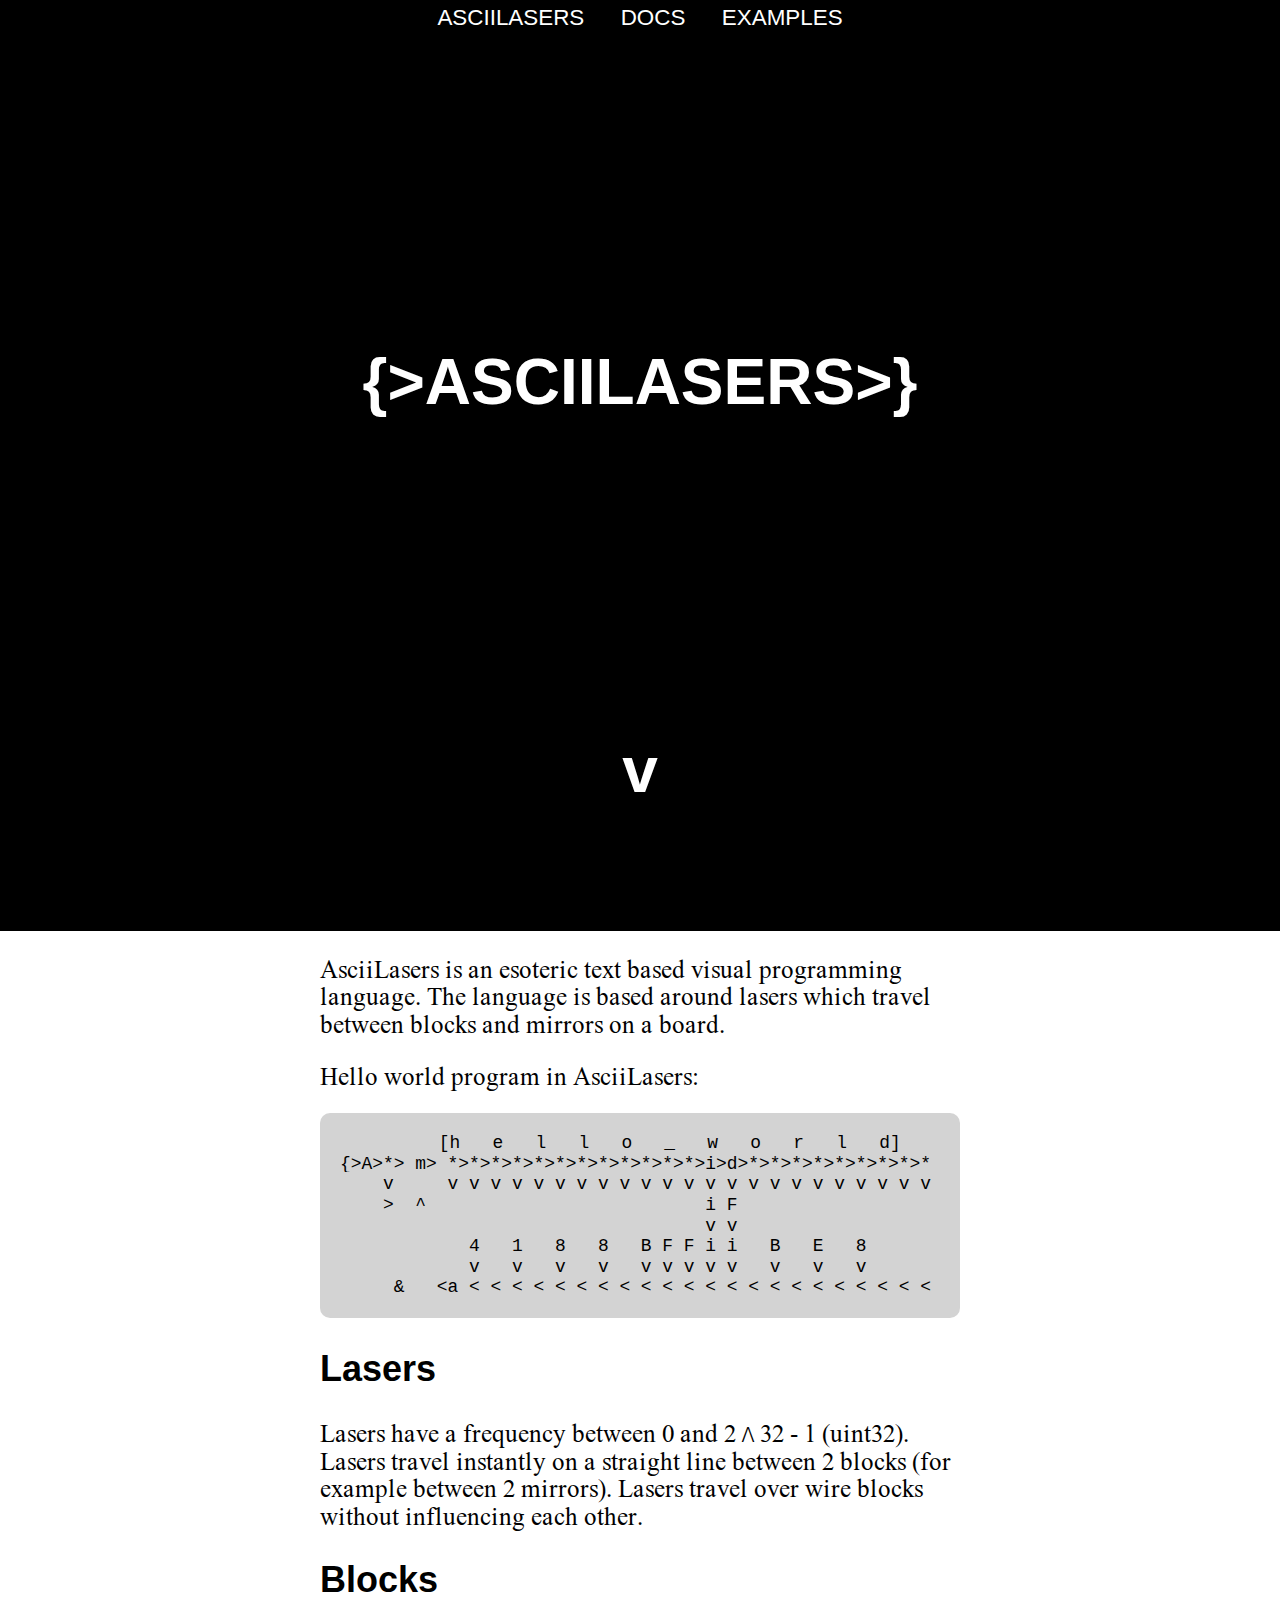
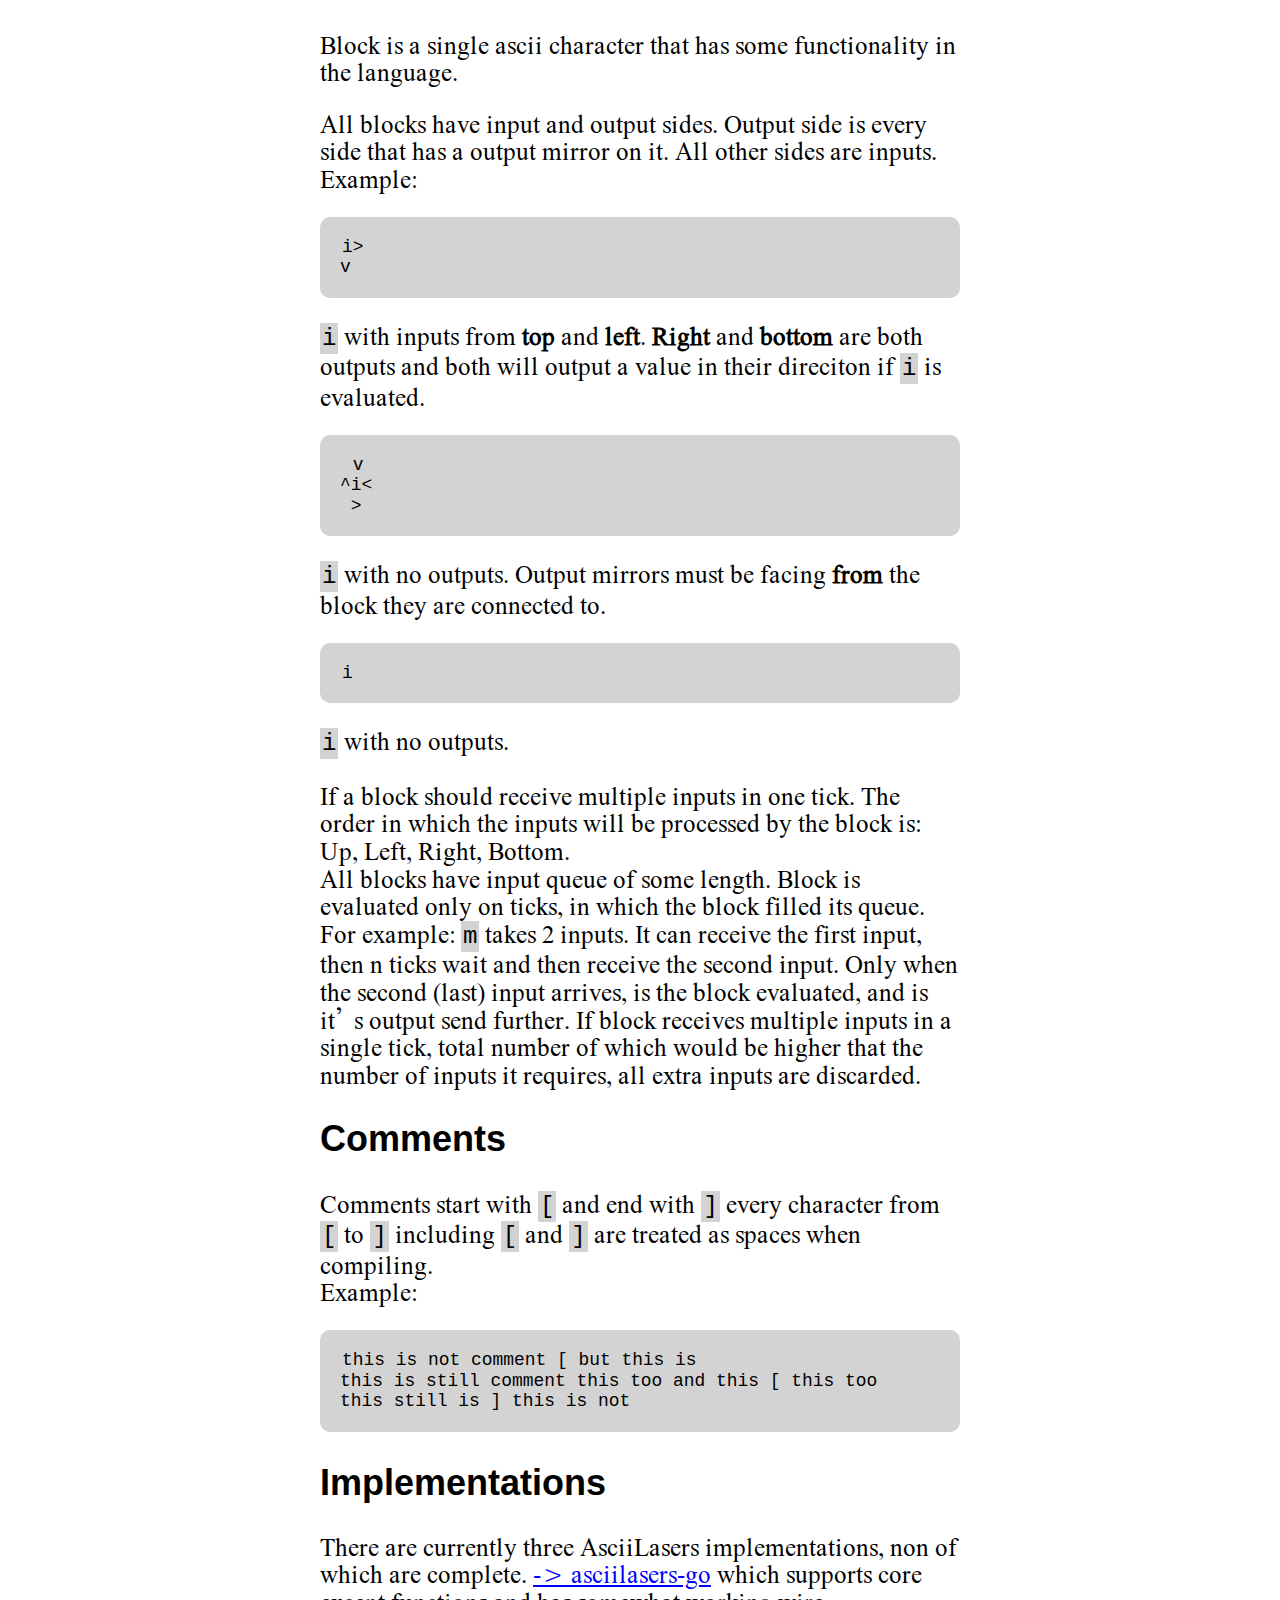
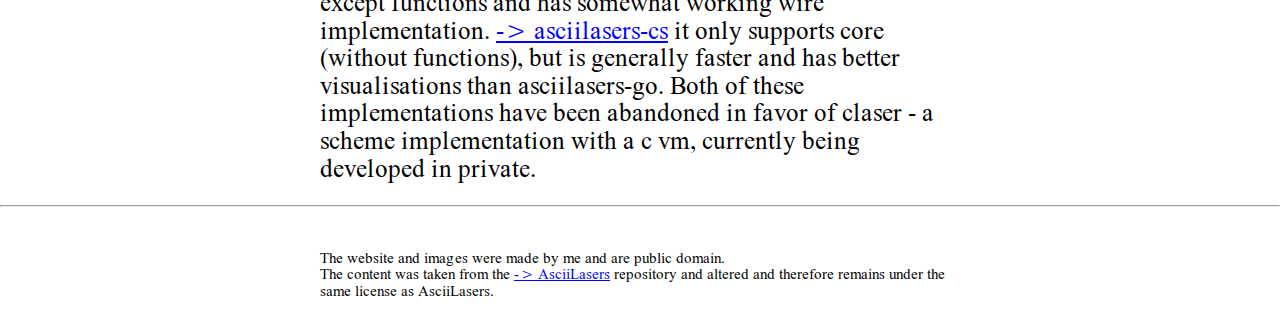
==== commit db489d55: "readme" ====
--- a/index.html
+++ b/index.html
@@ -3,8 +3,11 @@
 <head>
 	<meta charset="UTF-8">
 	<title>index</title>
-	<link rel="stylesheet" href="normalize.css">
-	<link rel="stylesheet" href="style.css">
+	<link rel="preconnect" href="https://fonts.googleapis.com">
+	<link rel="preconnect" href="https://fonts.gstatic.com" crossorigin>
+	<link href="https://fonts.googleapis.com/css2?family=Nuosu+SIL&display=swap" rel="stylesheet">
+	<link rel="stylesheet" href="styles/normalize.css">
+	<link rel="stylesheet" href="styles/style.css">
 </head>
 <body>
 	<header>
@@ -16,7 +19,7 @@
 			</ul>
 		</nav>
 	</header>
-	<div class="content" id="content">
+	<div class="content">
 		</div>
 <div class="main-header">
 <h1 class="main-header">
@@ -28,7 +31,7 @@
 </div>
 <div class="content" id="content">
 
-<p><span id="content-start" /></p>
+<p><span id="content-start"></span></p>
 <p>AsciiLasers is an esoteric text based visual programming language.
 The language is based around lasers which travel between blocks and
 mirrors on a board.</p>
@@ -98,7 +101,7 @@
 	<hr>
 	<footer class="content">
 		<p>
-			The website and images are public domain.<br>
+			The website and images were made by me and are public domain.<br>
 			The content was taken from the <a href="https://github.com/prokoprandacek/AsciiLasers">AsciiLasers</a>
 			repository and altered and therefore remains under the same license as AsciiLasers.
 		</p>
--- a/styles/style.css
+++ b/styles/style.css
@@ -0,0 +1,141 @@
+
+:root {
+	--bg-color: white;
+	--fg-color: black;
+	--nav-bar-spacing: 16px;
+}
+
+body {
+	background-color: var(--bg-color);
+	color: var(--fg-color);
+	margin: 0;
+	padding: 0;
+}
+
+a {
+	color: blue;
+}
+
+a::before {
+	content: "-> ";
+}
+
+div.main-header {
+	height: 100vh;
+	text-align: center;
+	color: var(--bg-color);
+	background-color: var(--fg-color);
+	background-image: url("images/banner.png");
+	background-position: center;
+}
+
+h1.main-header {
+	margin: 0;
+	padding-top: 35vh;
+	font-size: 400%;
+}
+
+a.arrow {
+	text-decoration: none;
+	color: var(--bg-color);
+}
+
+a.arrow::before {
+	content: "";
+}
+
+header {
+	width: 100vw;
+	margin: 0;
+	padding: 0;
+	padding-top: 5px;
+	background-color: var(--fg-color);
+	color: var(--bg-color);
+	font-family: sans-serif;
+	text-align: center
+}
+
+header ul {
+	padding: 0;
+	margin: 0;
+	list-style-type: none;
+}
+
+header li {
+	padding: 16px;
+	display: inline;
+}
+
+header a {
+	color: var(--bg-color);
+	text-decoration: none;
+	font-size: 140%;
+	transition-duration: 200ms;
+}
+
+header a:hover {
+	color: lightgray;
+}
+
+header a::before {
+	content: "";
+}
+
+.content {
+	margin: 5% auto;
+	margin-top: 0;
+	margin-bottom: 0;
+	font-size: 150%;
+	max-width: 50%;
+	font-family: 'Nuosu SIL', serif;
+}
+
+@media (max-width: 1090px) {
+	div.main-header {
+		background-position: left;
+	}
+
+	header a {
+		font-size: 300%;
+	}
+
+	.content {
+		padding-left: 10px;
+		margin: 0;
+		max-width: 90%;
+	}
+}
+
+pre {
+	padding: 20px;
+	background-color: lightgrey;
+	border-radius: 10px;
+	font-size: 1.4vw;
+}
+
+code {
+	padding: 2px;
+	background-color: lightgrey;
+}
+
+table {
+	border-collapse: collapse;
+}
+
+table, th, td {
+	border: 1px solid;
+	padding: 10px;
+}
+
+h1, h2, h3, h4, h5, h6 {
+	font-family: sans-serif;
+}
+
+footer {
+	padding-top: 20px;
+	padding-bottom: 20px;
+}
+
+footer p {
+	font-size: 60%;
+}
